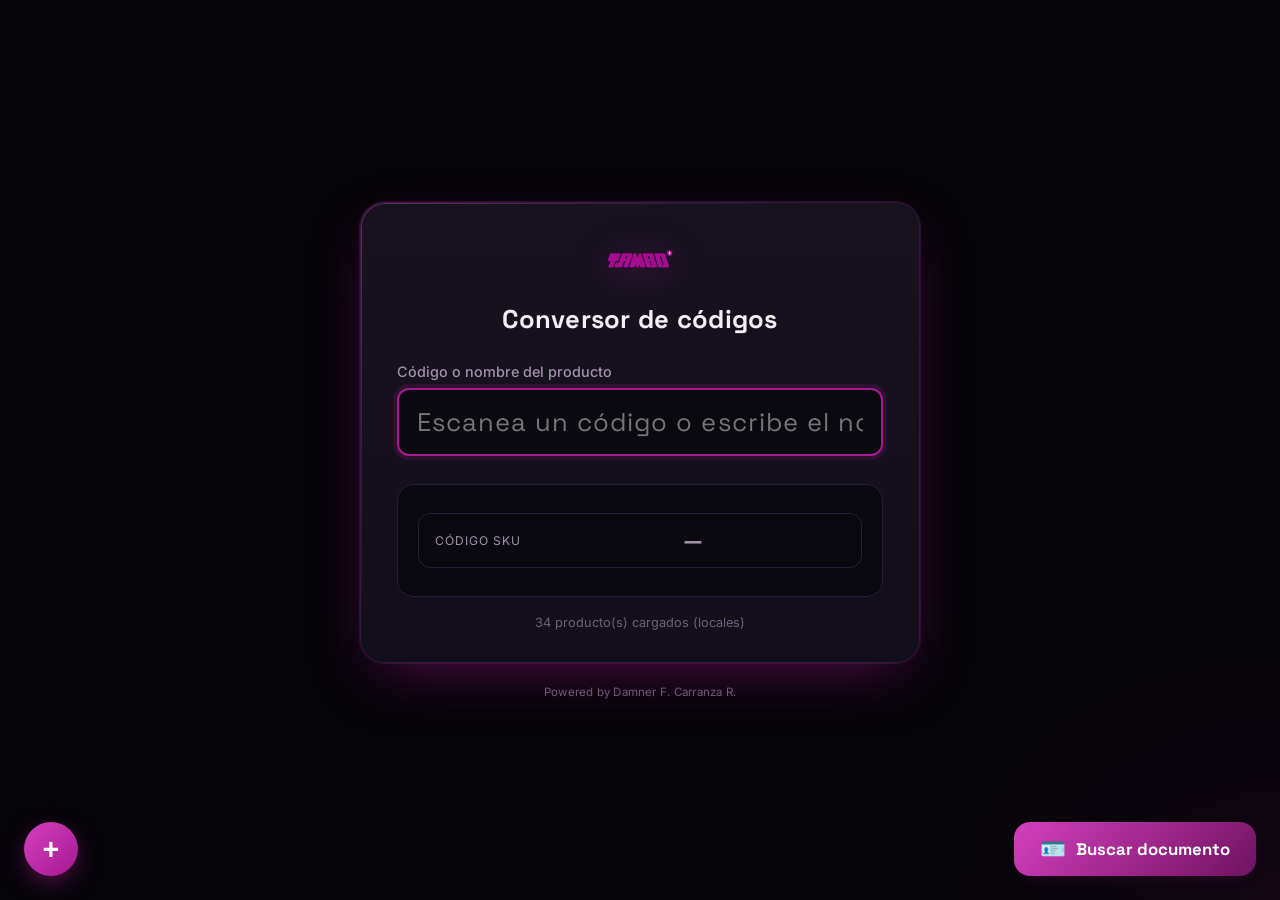
==== index.html @ a98681c2 "Cambio visual/colores" ====
<!DOCTYPE html>
<html lang="es">
<head>
  <meta charset="UTF-8">
  <meta name="viewport" content="width=device-width, initial-scale=1.0">
  <title>Conversor de códigos</title>

  <!-- Favicons e íconos -->
  <link rel="icon" href="/favicon.ico" sizes="any">
  <link rel="apple-touch-icon" sizes="180x180" href="/apple-touch-icon.png">
  <link rel="icon" type="image/png" sizes="32x32" href="/favicon-32x32.png">
  <link rel="icon" type="image/png" sizes="16x16" href="/favicon-16x16.png">
  <link rel="manifest" href="/site.webmanifest">

  <!-- Evita que el navegador guarde en caché una versión vieja de este HTML -->
  <meta http-equiv="Cache-Control" content="no-cache, no-store, must-revalidate">
  <meta http-equiv="Pragma" content="no-cache">
  <meta http-equiv="Expires" content="0">

  <link rel="preconnect" href="https://fonts.googleapis.com">
  <link rel="preconnect" href="https://fonts.gstatic.com" crossorigin>
  <link href="https://fonts.googleapis.com/css2?family=Space+Grotesk:wght@500;700&family=Inter:wght@400;500;600;700&display=swap" rel="stylesheet">

  <link rel="stylesheet" href="style.css?v=15">
</head>
<body>

  <main class="tarjeta">
    <div class="marca">
      <img src="logo.png?v=1" alt="Tambo+" class="marca-logo">
    </div>
    <h1 class="titulo">Conversor de códigos</h1>

    <label for="input-codigo" class="etiqueta">Código o nombre del producto</label>
    <input
      type="text"
      id="input-codigo"
      class="input-codigo"
      inputmode="text"
      autocomplete="off"
      autocorrect="off"
      spellcheck="false"
      placeholder="Escanea un código o escribe el nombre…"
      autofocus
    >

    <section id="resultado" class="resultado resultado--vacio" aria-live="polite">
      <span id="resultado-nombre" class="resultado-nombre"></span>
      <div id="skus-lista" class="skus-lista"></div>
      <p id="mensaje-error" class="mensaje-error" hidden>CÓDIGO NO REGISTRADO</p>
      <div id="resultado-acciones" class="resultado-acciones" hidden>
        <button id="btn-editar" type="button" class="accion-btn">Editar</button>
        <button id="btn-eliminar" type="button" class="accion-btn accion-btn--peligro">Eliminar</button>
      </div>
    </section>

    <section id="lista-resultados" class="lista-resultados" hidden aria-live="polite">
      <p class="lista-titulo">Varios productos coinciden, elige uno:</p>
      <div id="lista-items" class="lista-items"></div>
    </section>

    <p id="contador" class="contador"></p>
  </main>

  <p class="pie">Powered by Damner F. Carranza R.</p>

  <a href="documento" class="btn-consulta-doc" title="Consultar DNI / RUC" aria-label="Consultar DNI o RUC">
    <span class="icono">🪪</span>
    <span>Buscar documento</span>
  </a>
  <button id="btn-agregar" class="btn-flotante" type="button" title="Agregar producto" aria-label="Agregar producto">+</button>

  <div id="modal-fondo" class="modal-fondo" hidden>
    <form id="form-agregar" class="modal-tarjeta">
      <h2 class="modal-titulo" id="modal-titulo">Agregar producto</h2>

      <label for="campo-nombre" class="modal-etiqueta">Nombre del producto</label>
      <input type="text" id="campo-nombre" class="modal-input" autocomplete="off" required>

      <label for="campo-sku" class="modal-etiqueta">SKU</label>
      <input type="text" id="campo-sku" class="modal-input" autocomplete="off" placeholder="Ej: 0047 (o 0047,0048 si es combo)" required>

      <label for="campo-codigo" class="modal-etiqueta">Código de barras (o palabra clave)</label>
      <input type="text" id="campo-codigo" class="modal-input" autocomplete="off" placeholder="Ej: 7758451236 o cafe" required>

      <p id="modal-mensaje" class="modal-mensaje" hidden></p>

      <div class="modal-botones">
        <button type="button" id="btn-cancelar" class="modal-btn modal-btn--secundario">Cancelar</button>
        <button type="submit" id="btn-guardar" class="modal-btn modal-btn--principal">Guardar</button>
      </div>
    </form>
  </div>

  <!-- config.js debe cargarse primero: trae URL_APPS_SCRIPT y CLAVE_SECRETA -->
  <!-- codigos.js debe cargarse ANTES que script.js -->
  <!-- El sufijo ?v= sirve para forzar actualización cuando cambias el archivo (ver instrucciones) -->
  <script src="config.js?v=2"></script>
  <script src="codigos.js?v=8"></script>
  <script src="script.js?v=16"></script>
</body>
</html>
---- style.css ----
/* ============================================================
   CONVERSOR SKU — Tema morado/negro
   Tipografía: Space Grotesk (títulos) + Inter (cuerpo/datos)
   ============================================================ */

:root {
  --negro: #0a0910;
  --negro-profundo: #050408;
  --tarjeta: #16121e;
  --tarjeta-borde: #2a1f38;
  --morado: #a51a91;
  --morado-claro: #d43fbd;
  --morado-oscuro: #6e1260;
  --texto: #f4eef7;
  --texto-tenue: #a290ac;
  --texto-tenue-2: #6f5f7a;
  --ok-fondo: #12281f;
  --ok-borde: #2eb872;
  --ok-texto: #6fe3a3;
  --error-fondo: #3a1418;
  --error-borde: #e5484d;
  --error-texto: #ff8b8f;
  --radio: 18px;
  --sombra-morada: 0 0 0 1px rgba(165, 26, 145, 0.25), 0 20px 60px -20px rgba(165, 26, 145, 0.55);
}

* {
  box-sizing: border-box;
}

html, body {
  height: 100%;
}

body {
  margin: 0;
  background:
    radial-gradient(620px 480px at 100% 100%, rgba(165, 26, 145, 0.08), transparent 55%),
    var(--negro-profundo);
  color: var(--texto);
  font-family: "Inter", "Segoe UI", system-ui, -apple-system, Roboto, Arial, sans-serif;
  display: flex;
  flex-direction: column;
  align-items: center;
  justify-content: center;
  padding: 24px;
  min-height: 100%;
}

/* --- Marca --- */
.marca {
  display: flex;
  flex-direction: column;
  align-items: center;
  gap: 10px;
  margin-bottom: 26px;
}

.marca-logo {
  height: 34px;
  width: auto;
  filter: drop-shadow(0 4px 18px rgba(165, 26, 145, 0.45));
}

.tarjeta {
  position: relative;
  width: 100%;
  max-width: 560px;
  background: linear-gradient(180deg, var(--tarjeta) 0%, #120e1a 100%);
  border: 1px solid var(--tarjeta-borde);
  border-radius: 24px;
  padding: 40px 36px 32px;
  box-shadow: var(--sombra-morada);
}

.tarjeta::before {
  content: "";
  position: absolute;
  inset: 0;
  border-radius: 24px;
  padding: 1px;
  background: linear-gradient(135deg, rgba(212, 63, 189, 0.5), rgba(165, 26, 145, 0) 45%);
  -webkit-mask: linear-gradient(#000 0 0) content-box, linear-gradient(#000 0 0);
  mask: linear-gradient(#000 0 0) content-box, linear-gradient(#000 0 0);
  -webkit-mask-composite: xor;
  mask-composite: exclude;
  pointer-events: none;
}

.volver-link {
  position: absolute;
  top: 22px;
  right: 28px;
  display: inline-flex;
  align-items: center;
  gap: 4px;
  font-size: 0.85rem;
  font-weight: 600;
  color: var(--texto-tenue);
  text-decoration: none;
  letter-spacing: 0.01em;
  transition: color 0.15s ease;
}

.volver-link:hover {
  color: var(--morado-claro);
}

.titulo {
  margin: 0 0 28px;
  font-family: "Space Grotesk", "Inter", sans-serif;
  font-size: 1.6rem;
  font-weight: 700;
  text-align: center;
  letter-spacing: 0.01em;
  color: var(--texto);
}

.etiqueta {
  display: block;
  font-size: 0.9rem;
  font-weight: 500;
  color: var(--texto-tenue);
  margin-bottom: 8px;
}

.input-codigo {
  width: 100%;
  font-size: 1.6rem;
  font-family: "Space Grotesk", "Inter", sans-serif;
  padding: 16px 18px;
  border-radius: 12px;
  border: 2px solid var(--tarjeta-borde);
  background: var(--negro);
  color: var(--texto);
  outline: none;
  text-align: center;
  letter-spacing: 0.04em;
  transition: border-color 0.15s ease, box-shadow 0.15s ease;
}

.input-codigo:focus {
  border-color: var(--morado);
  box-shadow: 0 0 0 4px rgba(165, 26, 145, 0.18);
}

.resultado {
  margin-top: 28px;
  padding: 28px 20px;
  border-radius: 16px;
  text-align: center;
  border: 1px solid var(--tarjeta-borde);
  background: var(--negro);
  transition: background 0.15s ease, border-color 0.15s ease;
  position: relative;
}

.resultado-nombre:empty {
  display: none;
}

.resultado-nombre {
  display: block;
  font-family: "Space Grotesk", "Inter", sans-serif;
  font-size: 2.2rem;
  font-weight: 700;
  line-height: 1.15;
  letter-spacing: 0.01em;
  word-break: break-word;
  margin-bottom: 18px;
}

.skus-lista {
  display: flex;
  flex-direction: column;
  gap: 10px;
}

.sku-fila {
  display: flex;
  align-items: center;
  justify-content: space-between;
  gap: 12px;
  padding: 12px 16px;
  border-radius: 12px;
  background: rgba(165, 26, 145, 0.08);
  border: 1px solid rgba(165, 26, 145, 0.18);
  text-align: left;
}

.sku-fila--vacia {
  background: transparent;
  border-color: var(--tarjeta-borde);
  justify-content: center;
  text-align: center;
}

.sku-etiqueta {
  font-size: 0.75rem;
  color: var(--texto-tenue);
  text-transform: uppercase;
  letter-spacing: 0.08em;
  flex-shrink: 0;
}

.sku-fila--vacia .sku-etiqueta {
  margin-right: 8px;
}

.sku-valor {
  flex: 1;
  font-family: "Space Grotesk", "Inter", sans-serif;
  font-size: 1.4rem;
  font-weight: 700;
  letter-spacing: 0.02em;
  word-break: break-word;
  color: var(--texto-tenue);
  text-align: center;
}

.resultado--ok .sku-valor {
  color: var(--morado-claro);
}

.sku-copiar {
  flex-shrink: 0;
  padding: 7px 15px;
  font-size: 0.85rem;
  font-weight: 600;
  border-radius: 8px;
  border: 1px solid var(--morado);
  background: transparent;
  color: var(--morado-claro);
  cursor: pointer;
  font-family: inherit;
  transition: background 0.15s ease, color 0.15s ease;
}

.sku-copiar:hover {
  background: var(--morado);
  color: #fff;
}

.sku-copiar.copiado {
  border-color: var(--ok-borde);
  color: var(--ok-texto);
  background: transparent;
}

.mensaje-error {
  margin: 0;
  font-size: 1.9rem;
  font-weight: 800;
  font-family: "Space Grotesk", "Inter", sans-serif;
  color: var(--error-texto);
  text-align: center;
}

.btn-buscar-discreto {
  position: absolute;
  right: 10px;
  bottom: 10px;
  width: 30px;
  height: 30px;
  border-radius: 8px;
  border: 1px solid var(--tarjeta-borde);
  background: rgba(255, 255, 255, 0.03);
  color: var(--texto-tenue-2);
  font-size: 0.85rem;
  cursor: pointer;
  display: flex;
  align-items: center;
  justify-content: center;
  opacity: 0.55;
  transition: opacity 0.15s ease, color 0.15s ease, border-color 0.15s ease;
}

.btn-buscar-discreto:hover {
  opacity: 1;
  color: var(--morado-claro);
  border-color: var(--morado);
}

.resultado--ok {
  background: linear-gradient(180deg, rgba(165, 26, 145, 0.12), rgba(165, 26, 145, 0.03));
  border-color: rgba(165, 26, 145, 0.4);
}

.resultado--ok .resultado-nombre {
  color: var(--texto);
}

.resultado--error {
  background: var(--error-fondo);
  border-color: var(--error-borde);
  animation: sacudir 0.2s ease;
}

@keyframes sacudir {
  0%, 100% { transform: translateX(0); }
  25% { transform: translateX(-6px); }
  75% { transform: translateX(6px); }
}

.resultado-acciones {
  display: flex;
  gap: 10px;
  margin-top: 18px;
}

.resultado-acciones[hidden] {
  display: none;
}

.accion-btn {
  flex: 1;
  padding: 9px;
  border-radius: 10px;
  font-size: 0.85rem;
  font-weight: 600;
  cursor: pointer;
  border: 1px solid var(--tarjeta-borde);
  background: transparent;
  color: var(--texto-tenue);
  transition: border-color 0.15s ease, color 0.15s ease;
}

.accion-btn:hover {
  border-color: var(--morado);
  color: var(--morado-claro);
}

.accion-btn--peligro:hover {
  border-color: var(--error-borde);
  color: var(--error-texto);
}

.contador {
  margin: 18px 0 0;
  text-align: center;
  font-size: 0.8rem;
  color: var(--texto-tenue-2);
}

.lista-resultados {
  margin-top: 20px;
}

.lista-titulo {
  margin: 0 0 10px;
  font-size: 0.85rem;
  color: var(--texto-tenue);
  text-align: center;
}

.lista-items {
  display: flex;
  flex-direction: column;
  gap: 8px;
}

.lista-item {
  display: flex;
  align-items: center;
  justify-content: space-between;
  gap: 12px;
  width: 100%;
  padding: 14px 16px;
  border-radius: 12px;
  border: 1px solid var(--tarjeta-borde);
  background: var(--negro);
  color: var(--texto);
  cursor: pointer;
  text-align: left;
  font-family: inherit;
  transition: border-color 0.15s ease, background 0.15s ease;
}

.lista-item:hover,
.lista-item:focus-visible {
  border-color: var(--morado);
  background: rgba(165, 26, 145, 0.08);
  outline: none;
}

.lista-item--activa {
  border-color: var(--morado);
  background: rgba(165, 26, 145, 0.12);
}

.lista-item-nombre {
  font-size: 1rem;
  font-weight: 600;
}

.lista-item-sku {
  font-size: 0.9rem;
  font-weight: 700;
  color: var(--morado-claro);
  white-space: nowrap;
}

/* --- Pie de página --- */
.pie {
  margin: 22px auto 0;
  text-align: center;
  font-size: 0.72rem;
  font-weight: 400;
  color: var(--texto-tenue-2);
  letter-spacing: 0.02em;
}

/* --- Botón flotante para agregar producto (esquina inferior izquierda) --- */
.btn-flotante {
  position: fixed;
  left: 24px;
  bottom: 24px;
  width: 54px;
  height: 54px;
  border-radius: 50%;
  border: none;
  background: linear-gradient(135deg, var(--morado-claro), var(--morado));
  color: #fff;
  font-size: 1.8rem;
  font-weight: 700;
  line-height: 1;
  cursor: pointer;
  box-shadow: 0 8px 24px -4px rgba(165, 26, 145, 0.6);
  z-index: 20;
  transition: transform 0.15s ease, box-shadow 0.15s ease;
}

.btn-flotante:hover {
  transform: translateY(-2px);
  box-shadow: 0 12px 28px -4px rgba(165, 26, 145, 0.75);
}

/* --- Botón flotante para consultar DNI/RUC (esquina inferior derecha, grande) --- */
.btn-consulta-doc {
  position: fixed;
  right: 24px;
  bottom: 24px;
  display: flex;
  align-items: center;
  gap: 10px;
  padding: 16px 26px;
  border-radius: 16px;
  border: none;
  background: linear-gradient(135deg, var(--morado-claro), var(--morado-oscuro));
  color: #fff;
  font-size: 1.05rem;
  font-weight: 700;
  font-family: "Space Grotesk", "Inter", sans-serif;
  text-decoration: none;
  cursor: pointer;
  box-shadow: 0 4px 14px -6px rgba(165, 26, 145, 0.3);
  z-index: 20;
  transition: transform 0.15s ease, box-shadow 0.15s ease;
}

.btn-consulta-doc:hover {
  transform: translateY(-2px);
  box-shadow: 0 8px 20px -6px rgba(165, 26, 145, 0.45);
}

.btn-consulta-doc .icono {
  font-size: 1.3rem;
  line-height: 1;
}

/* --- Modal para agregar producto --- */
.modal-fondo {
  position: fixed;
  inset: 0;
  background: rgba(5, 4, 8, 0.78);
  backdrop-filter: blur(2px);
  display: flex;
  align-items: center;
  justify-content: center;
  padding: 20px;
  z-index: 30;
}

.modal-fondo[hidden] {
  display: none;
}

.modal-tarjeta {
  width: 100%;
  max-width: 420px;
  background: linear-gradient(180deg, var(--tarjeta) 0%, #120e1a 100%);
  border: 1px solid var(--tarjeta-borde);
  border-radius: 20px;
  padding: 28px 24px;
  box-shadow: var(--sombra-morada);
}

.modal-titulo {
  margin: 0 0 20px;
  font-family: "Space Grotesk", "Inter", sans-serif;
  font-size: 1.25rem;
  font-weight: 700;
  text-align: center;
}

.modal-etiqueta {
  display: block;
  font-size: 0.85rem;
  color: var(--texto-tenue);
  margin: 14px 0 6px;
}

.modal-input {
  width: 100%;
  font-size: 1rem;
  padding: 10px 12px;
  border-radius: 10px;
  border: 2px solid var(--tarjeta-borde);
  background: var(--negro);
  color: var(--texto);
  outline: none;
}

.modal-input:focus {
  border-color: var(--morado);
}

.modal-mensaje {
  margin: 14px 0 0;
  font-size: 0.85rem;
  text-align: center;
  color: var(--error-texto);
}

.modal-mensaje.exito {
  color: var(--ok-texto);
}

.modal-botones {
  display: flex;
  gap: 10px;
  margin-top: 22px;
}

.modal-btn {
  flex: 1;
  padding: 11px;
  border-radius: 10px;
  font-size: 0.95rem;
  font-weight: 600;
  cursor: pointer;
  border: none;
}

.modal-btn--secundario {
  background: transparent;
  border: 1px solid var(--tarjeta-borde);
  color: var(--texto-tenue);
}

.modal-btn--principal {
  background: linear-gradient(135deg, var(--morado-claro), var(--morado));
  color: #fff;
}

.modal-btn--principal:disabled {
  opacity: 0.6;
  cursor: default;
}

@media (max-width: 480px) {
  .tarjeta {
    padding: 30px 22px 24px;
  }
  .resultado-nombre {
    font-size: 1.7rem;
  }
  .volver-link {
    top: 18px;
    right: 18px;
    font-size: 0.78rem;
  }
  .btn-consulta-doc {
    padding: 14px 20px;
    font-size: 0.95rem;
  }
}
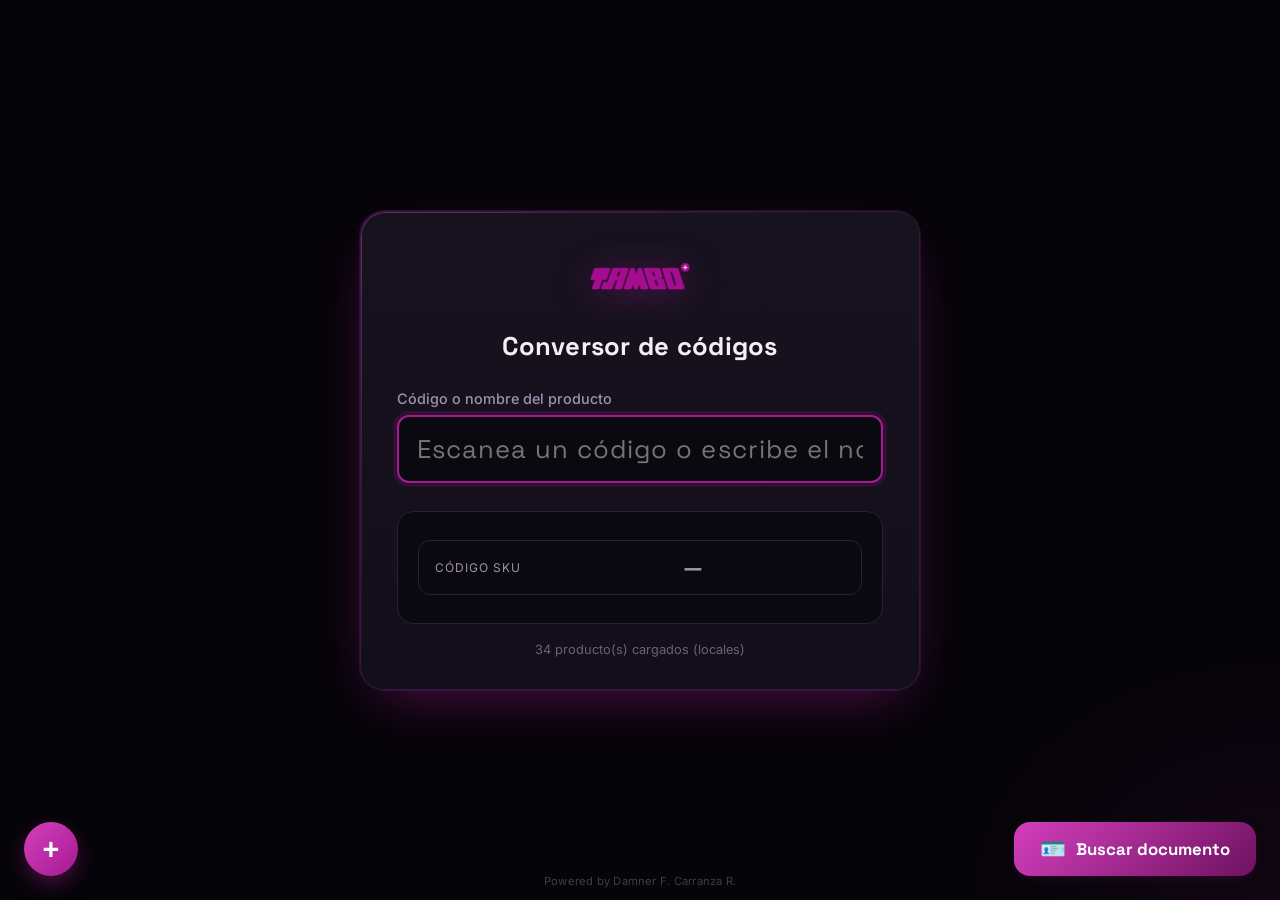
==== commit 80af69b3: "Correccion boton lupa, pie fijo abajo y tamano del logo" ====
--- a/index.html
+++ b/index.html
@@ -21,7 +21,7 @@
   <link rel="preconnect" href="https://fonts.gstatic.com" crossorigin>
   <link href="https://fonts.googleapis.com/css2?family=Space+Grotesk:wght@500;700&family=Inter:wght@400;500;600;700&display=swap" rel="stylesheet">
 
-  <link rel="stylesheet" href="style.css?v=15">
+  <link rel="stylesheet" href="style.css?v=16">
 </head>
 <body>
 
--- a/style.css
+++ b/style.css
@@ -57,7 +57,7 @@
 }
 
 .marca-logo {
-  height: 34px;
+  height: 52px;
   width: auto;
   filter: drop-shadow(0 4px 18px rgba(165, 26, 145, 0.45));
 }
@@ -260,18 +260,19 @@
   position: absolute;
   right: 10px;
   bottom: 10px;
-  width: 30px;
-  height: 30px;
+  width: 32px;
+  height: 32px;
   border-radius: 8px;
   border: 1px solid var(--tarjeta-borde);
   background: rgba(255, 255, 255, 0.03);
   color: var(--texto-tenue-2);
-  font-size: 0.85rem;
+  font-size: 0.9rem;
   cursor: pointer;
   display: flex;
   align-items: center;
   justify-content: center;
   opacity: 0.55;
+  z-index: 5;
   transition: opacity 0.15s ease, color 0.15s ease, border-color 0.15s ease;
 }
 
@@ -402,12 +403,19 @@
 
 /* --- Pie de página --- */
 .pie {
-  margin: 22px auto 0;
-  text-align: center;
-  font-size: 0.72rem;
+  position: fixed;
+  left: 0;
+  right: 0;
+  bottom: 12px;
+  margin: 0;
+  text-align: center;
+  font-size: 0.7rem;
   font-weight: 400;
   color: var(--texto-tenue-2);
   letter-spacing: 0.02em;
+  opacity: 0.6;
+  pointer-events: none;
+  z-index: 1;
 }
 
 /* --- Botón flotante para agregar producto (esquina inferior izquierda) --- */
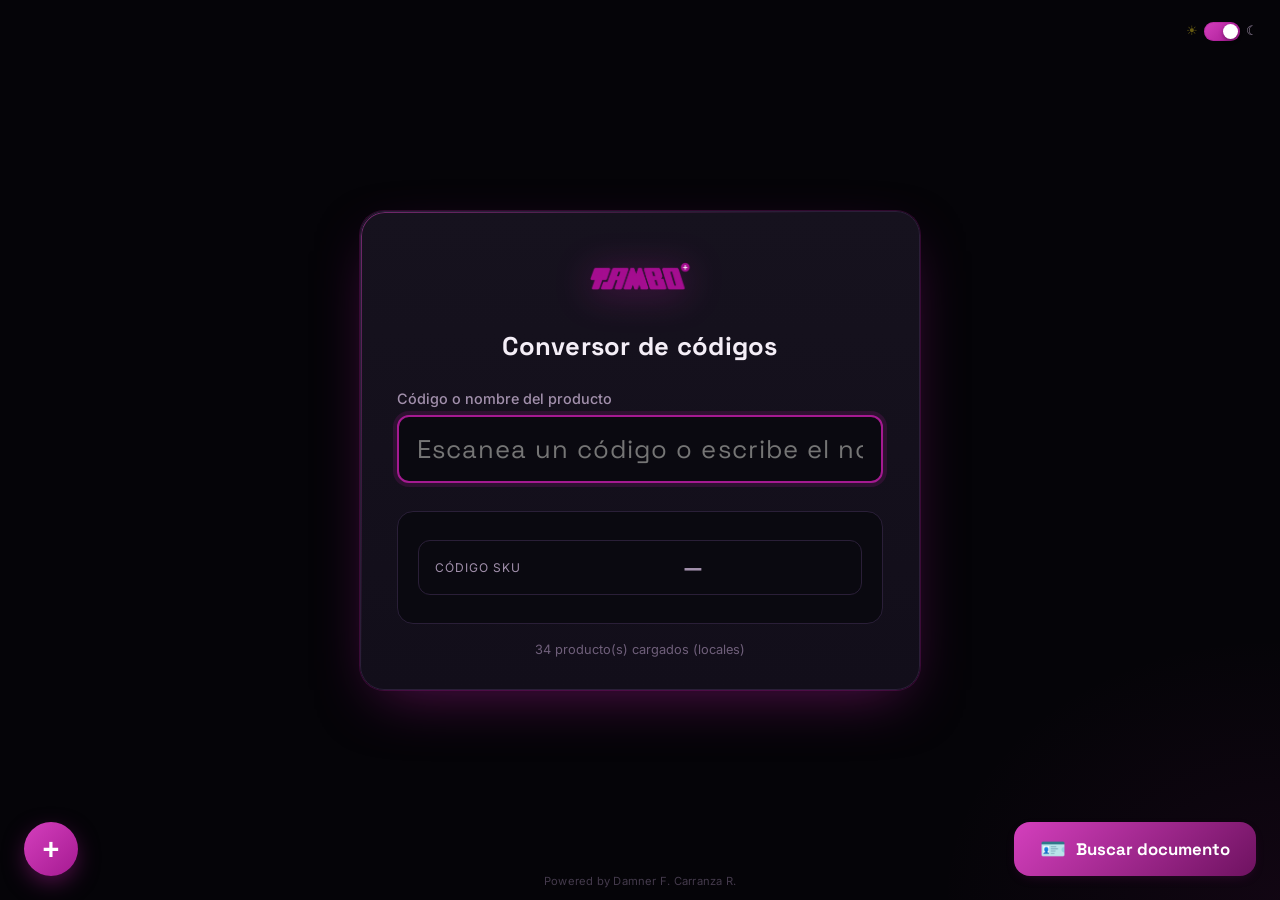
==== commit 8e50532b: "Agrego tema oscuro con interruptor" ====
--- a/index.html
+++ b/index.html
@@ -4,6 +4,17 @@
   <meta charset="UTF-8">
   <meta name="viewport" content="width=device-width, initial-scale=1.0">
   <title>Conversor de códigos</title>
+
+  <!-- Aplica el tema guardado ANTES de pintar la página, para -->
+  <!-- evitar el parpadeo de un color equivocado al cargar.      -->
+  <script>
+    (function () {
+      try {
+        var tema = localStorage.getItem("tema") || "oscuro";
+        document.documentElement.setAttribute("data-tema", tema);
+      } catch (e) {}
+    })();
+  </script>
 
   <!-- Favicons e íconos -->
   <link rel="icon" href="/favicon.ico" sizes="any">
@@ -21,9 +32,15 @@
   <link rel="preconnect" href="https://fonts.gstatic.com" crossorigin>
   <link href="https://fonts.googleapis.com/css2?family=Space+Grotesk:wght@500;700&family=Inter:wght@400;500;600;700&display=swap" rel="stylesheet">
 
-  <link rel="stylesheet" href="style.css?v=16">
+  <link rel="stylesheet" href="style.css?v=17">
 </head>
 <body>
+
+  <button type="button" id="interruptor-tema" class="interruptor-tema" role="switch" aria-checked="false" aria-label="Cambiar entre modo oscuro y modo claro">
+    <span class="interruptor-icono interruptor-icono--sol" aria-hidden="true">☀</span>
+    <span class="interruptor-pista"><span class="interruptor-bola"></span></span>
+    <span class="interruptor-icono interruptor-icono--luna" aria-hidden="true">☾</span>
+  </button>
 
   <main class="tarjeta">
     <div class="marca">
@@ -98,5 +115,6 @@
   <script src="config.js?v=2"></script>
   <script src="codigos.js?v=8"></script>
   <script src="script.js?v=16"></script>
+  <script src="theme.js?v=1"></script>
 </body>
 </html>
--- a/style.css
+++ b/style.css
@@ -7,10 +7,12 @@
   --negro: #0a0910;
   --negro-profundo: #050408;
   --tarjeta: #16121e;
+  --tarjeta-fin: #120e1a;
   --tarjeta-borde: #2a1f38;
   --morado: #a51a91;
   --morado-claro: #d43fbd;
   --morado-oscuro: #6e1260;
+  --amarillo: #fce122;
   --texto: #f4eef7;
   --texto-tenue: #a290ac;
   --texto-tenue-2: #6f5f7a;
@@ -24,6 +26,36 @@
   --sombra-morada: 0 0 0 1px rgba(165, 26, 145, 0.25), 0 20px 60px -20px rgba(165, 26, 145, 0.55);
 }
 
+/* --- Modo claro --- */
+[data-tema="claro"] {
+  --negro: #ffffff;
+  --negro-profundo: #f7f3f9;
+  --tarjeta: #ffffff;
+  --tarjeta-fin: #f4eef7;
+  --tarjeta-borde: #e6dbe9;
+  --morado: #a51a91;
+  --morado-claro: #8d1379;
+  --morado-oscuro: #6e1260;
+  --amarillo: #fce122;
+  --texto: #241b29;
+  --texto-tenue: #6b5b73;
+  --texto-tenue-2: #93849c;
+  --ok-fondo: #e3f7ec;
+  --ok-borde: #2eb872;
+  --ok-texto: #1c8a55;
+  --error-fondo: #fde8e9;
+  --error-borde: #e5484d;
+  --error-texto: #c22630;
+  --sombra-morada: 0 0 0 1px rgba(165, 26, 145, 0.14), 0 16px 46px -22px rgba(165, 26, 145, 0.3);
+}
+
+[data-tema="claro"] body {
+  background:
+    radial-gradient(560px 420px at 100% 100%, rgba(165, 26, 145, 0.07), transparent 55%),
+    radial-gradient(520px 380px at 0% 0%, rgba(252, 225, 34, 0.14), transparent 60%),
+    var(--negro-profundo);
+}
+
 * {
   box-sizing: border-box;
 }
@@ -66,7 +98,7 @@
   position: relative;
   width: 100%;
   max-width: 560px;
-  background: linear-gradient(180deg, var(--tarjeta) 0%, #120e1a 100%);
+  background: linear-gradient(180deg, var(--tarjeta) 0%, var(--tarjeta-fin) 100%);
   border: 1px solid var(--tarjeta-borde);
   border-radius: 24px;
   padding: 40px 36px 32px;
@@ -89,7 +121,7 @@
 
 .volver-link {
   position: absolute;
-  top: 22px;
+  top: 52px;
   right: 28px;
   display: inline-flex;
   align-items: center;
@@ -402,6 +434,71 @@
 }
 
 /* --- Pie de página --- */
+/* --- Interruptor de tema claro/oscuro --- */
+.interruptor-tema {
+  position: fixed;
+  top: 18px;
+  right: 18px;
+  display: flex;
+  align-items: center;
+  gap: 6px;
+  background: transparent;
+  border: none;
+  padding: 4px;
+  cursor: pointer;
+  z-index: 40;
+}
+
+.interruptor-icono {
+  font-size: 0.8rem;
+  line-height: 1;
+  opacity: 0.4;
+  transition: opacity 0.2s ease;
+}
+
+.interruptor-icono--sol {
+  color: var(--amarillo);
+}
+
+.interruptor-icono--luna {
+  color: var(--texto-tenue);
+  opacity: 1;
+}
+
+[data-tema="claro"] .interruptor-icono--sol {
+  opacity: 1;
+}
+
+[data-tema="claro"] .interruptor-icono--luna {
+  opacity: 0.4;
+}
+
+.interruptor-pista {
+  position: relative;
+  width: 36px;
+  height: 19px;
+  border-radius: 999px;
+  background: linear-gradient(135deg, var(--morado-claro), var(--morado));
+  box-shadow: inset 0 0 0 1px rgba(165, 26, 145, 0.4);
+}
+
+.interruptor-bola {
+  position: absolute;
+  top: 2px;
+  left: 2px;
+  width: 15px;
+  height: 15px;
+  border-radius: 50%;
+  background: #fff;
+  box-shadow: 0 2px 4px rgba(0, 0, 0, 0.35);
+  transform: translateX(17px);
+  transition: transform 0.2s ease;
+}
+
+[data-tema="claro"] .interruptor-bola {
+  transform: translateX(0);
+}
+
 .pie {
   position: fixed;
   left: 0;
@@ -496,7 +593,7 @@
 .modal-tarjeta {
   width: 100%;
   max-width: 420px;
-  background: linear-gradient(180deg, var(--tarjeta) 0%, #120e1a 100%);
+  background: linear-gradient(180deg, var(--tarjeta) 0%, var(--tarjeta-fin) 100%);
   border: 1px solid var(--tarjeta-borde);
   border-radius: 20px;
   padding: 28px 24px;
@@ -584,7 +681,7 @@
     font-size: 1.7rem;
   }
   .volver-link {
-    top: 18px;
+    top: 48px;
     right: 18px;
     font-size: 0.78rem;
   }
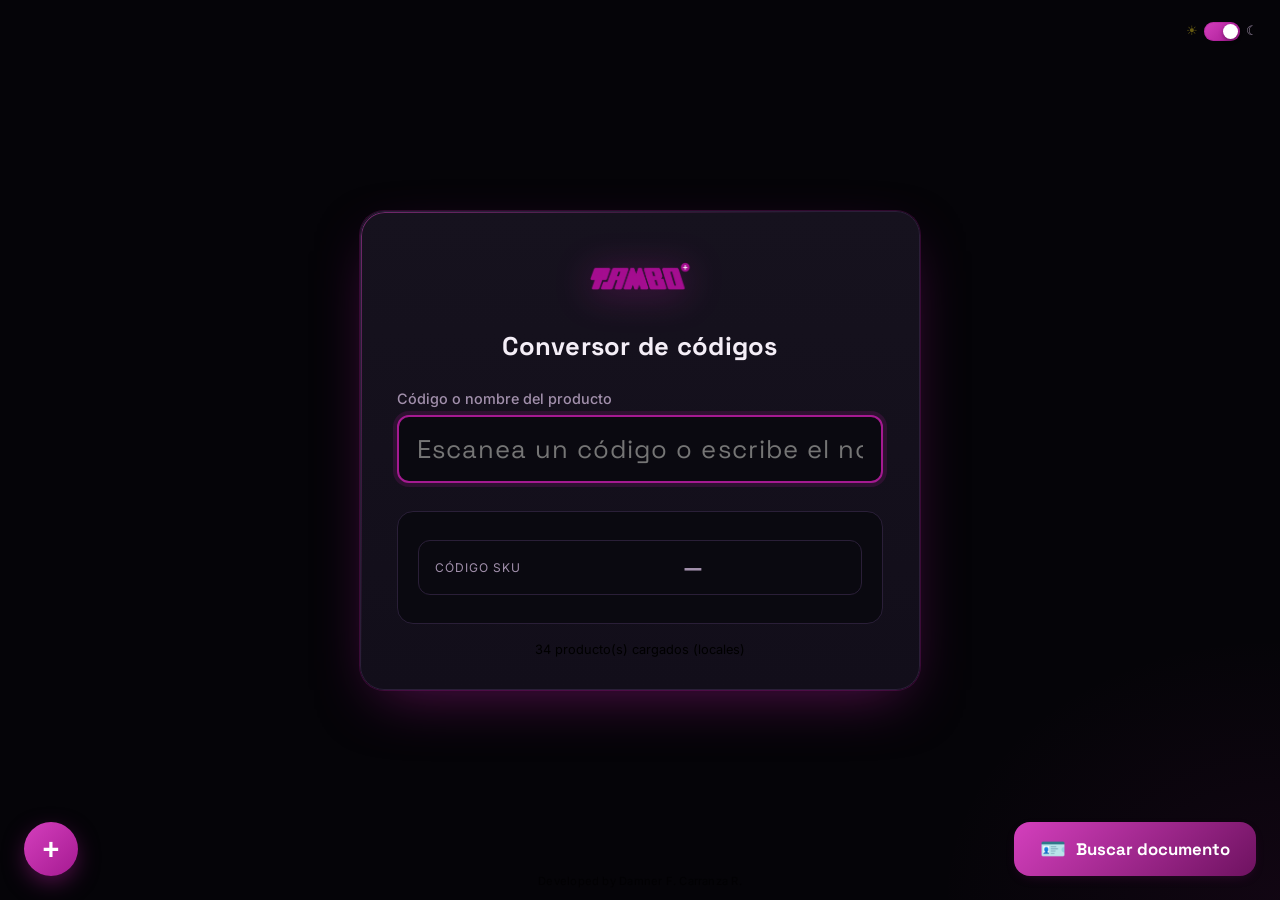
==== commit a5584079: "Correccion menor de colores para mejor visibilidad" ====
--- a/index.html
+++ b/index.html
@@ -32,7 +32,7 @@
   <link rel="preconnect" href="https://fonts.gstatic.com" crossorigin>
   <link href="https://fonts.googleapis.com/css2?family=Space+Grotesk:wght@500;700&family=Inter:wght@400;500;600;700&display=swap" rel="stylesheet">
 
-  <link rel="stylesheet" href="style.css?v=17">
+  <link rel="stylesheet" href="style.css?v=19">
 </head>
 <body>
 
@@ -79,7 +79,7 @@
     <p id="contador" class="contador"></p>
   </main>
 
-  <p class="pie">Powered by Damner F. Carranza R.</p>
+  <p class="pie">Developed by Damner F. Carranza R.</p>
 
   <a href="documento" class="btn-consulta-doc" title="Consultar DNI / RUC" aria-label="Consultar DNI o RUC">
     <span class="icono">🪪</span>
--- a/style.css
+++ b/style.css
@@ -15,7 +15,7 @@
   --amarillo: #fce122;
   --texto: #f4eef7;
   --texto-tenue: #a290ac;
-  --texto-tenue-2: #6f5f7a;
+  --texto-tenue-2: #000000;
   --ok-fondo: #12281f;
   --ok-borde: #2eb872;
   --ok-texto: #6fe3a3;
@@ -53,7 +53,17 @@
   background:
     radial-gradient(560px 420px at 100% 100%, rgba(165, 26, 145, 0.07), transparent 55%),
     radial-gradient(520px 380px at 0% 0%, rgba(252, 225, 34, 0.14), transparent 60%),
-    var(--negro-profundo);
+    #841b76;
+}
+
+[data-tema="claro"] .btn-flotante {
+  background: linear-gradient(135deg, #fce122, #fce122);
+  color: var(--texto);
+}
+
+[data-tema="claro"] .btn-consulta-doc {
+  background: linear-gradient(135deg, #fce122, #fce122);
+  color: var(--texto);
 }
 
 * {
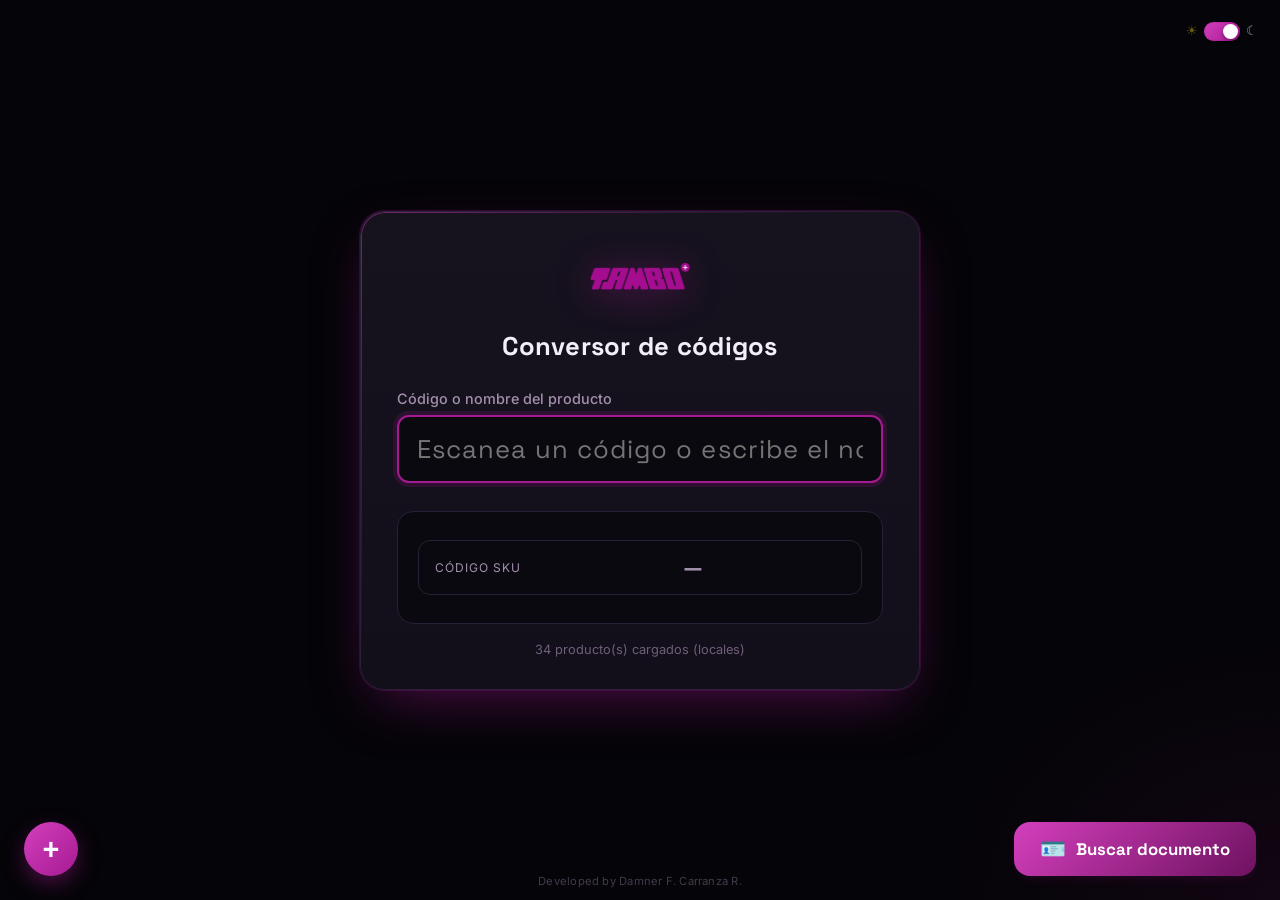
==== commit b0fe3076: "Correccion menor de colores" ====
--- a/index.html
+++ b/index.html
@@ -32,7 +32,7 @@
   <link rel="preconnect" href="https://fonts.gstatic.com" crossorigin>
   <link href="https://fonts.googleapis.com/css2?family=Space+Grotesk:wght@500;700&family=Inter:wght@400;500;600;700&display=swap" rel="stylesheet">
 
-  <link rel="stylesheet" href="style.css?v=19">
+  <link rel="stylesheet" href="style.css?v=20">
 </head>
 <body>
 
--- a/style.css
+++ b/style.css
@@ -15,7 +15,7 @@
   --amarillo: #fce122;
   --texto: #f4eef7;
   --texto-tenue: #a290ac;
-  --texto-tenue-2: #000000;
+  --texto-tenue-2: #6f5f7a;
   --ok-fondo: #12281f;
   --ok-borde: #2eb872;
   --ok-texto: #6fe3a3;
@@ -39,7 +39,7 @@
   --amarillo: #fce122;
   --texto: #241b29;
   --texto-tenue: #6b5b73;
-  --texto-tenue-2: #93849c;
+  --texto-tenue-2: #000000;
   --ok-fondo: #e3f7ec;
   --ok-borde: #2eb872;
   --ok-texto: #1c8a55;
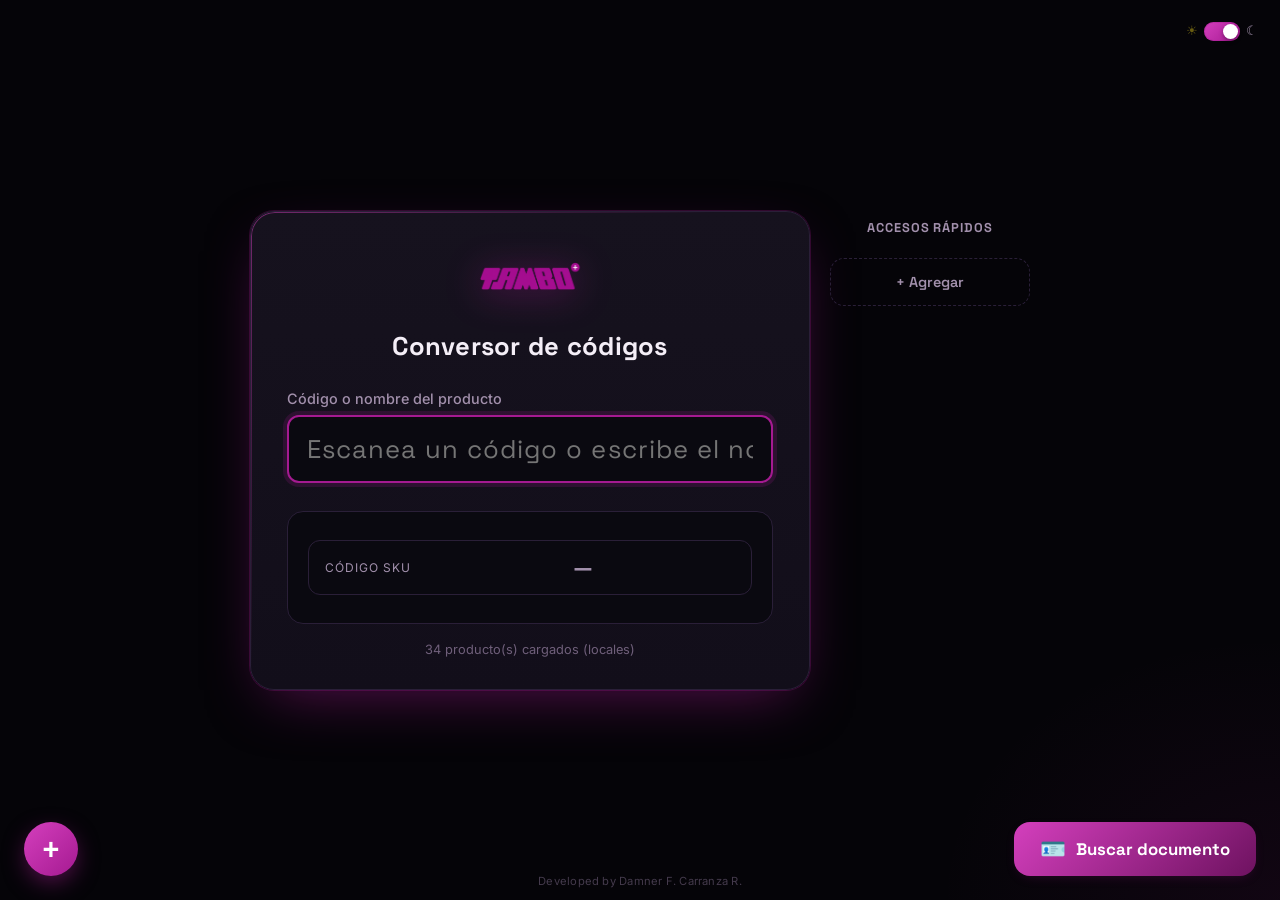
==== commit ed3ff650: "Botonera nueva, cambios al momento de buscar clientes, se anadio direccion" ====
--- a/index.html
+++ b/index.html
@@ -32,7 +32,7 @@
   <link rel="preconnect" href="https://fonts.gstatic.com" crossorigin>
   <link href="https://fonts.googleapis.com/css2?family=Space+Grotesk:wght@500;700&family=Inter:wght@400;500;600;700&display=swap" rel="stylesheet">
 
-  <link rel="stylesheet" href="style.css?v=20">
+  <link rel="stylesheet" href="style.css?v=21">
 </head>
 <body>
 
@@ -42,42 +42,50 @@
     <span class="interruptor-icono interruptor-icono--luna" aria-hidden="true">☾</span>
   </button>
 
-  <main class="tarjeta">
-    <div class="marca">
-      <img src="logo.png?v=1" alt="Tambo+" class="marca-logo">
-    </div>
-    <h1 class="titulo">Conversor de códigos</h1>
+  <div class="pagina-contenido">
+    <main class="tarjeta">
+      <div class="marca">
+        <img src="logo.png?v=1" alt="Tambo+" class="marca-logo">
+      </div>
+      <h1 class="titulo">Conversor de códigos</h1>
 
-    <label for="input-codigo" class="etiqueta">Código o nombre del producto</label>
-    <input
-      type="text"
-      id="input-codigo"
-      class="input-codigo"
-      inputmode="text"
-      autocomplete="off"
-      autocorrect="off"
-      spellcheck="false"
-      placeholder="Escanea un código o escribe el nombre…"
-      autofocus
-    >
+      <label for="input-codigo" class="etiqueta">Código o nombre del producto</label>
+      <input
+        type="text"
+        id="input-codigo"
+        class="input-codigo"
+        inputmode="text"
+        autocomplete="off"
+        autocorrect="off"
+        spellcheck="false"
+        placeholder="Escanea un código o escribe el nombre…"
+        autofocus
+      >
 
-    <section id="resultado" class="resultado resultado--vacio" aria-live="polite">
-      <span id="resultado-nombre" class="resultado-nombre"></span>
-      <div id="skus-lista" class="skus-lista"></div>
-      <p id="mensaje-error" class="mensaje-error" hidden>CÓDIGO NO REGISTRADO</p>
-      <div id="resultado-acciones" class="resultado-acciones" hidden>
-        <button id="btn-editar" type="button" class="accion-btn">Editar</button>
-        <button id="btn-eliminar" type="button" class="accion-btn accion-btn--peligro">Eliminar</button>
-      </div>
-    </section>
+      <section id="resultado" class="resultado resultado--vacio" aria-live="polite">
+        <span id="resultado-nombre" class="resultado-nombre"></span>
+        <div id="skus-lista" class="skus-lista"></div>
+        <p id="mensaje-error" class="mensaje-error" hidden>CÓDIGO NO REGISTRADO</p>
+        <div id="resultado-acciones" class="resultado-acciones" hidden>
+          <button id="btn-editar" type="button" class="accion-btn">Editar</button>
+          <button id="btn-eliminar" type="button" class="accion-btn accion-btn--peligro">Eliminar</button>
+        </div>
+      </section>
 
-    <section id="lista-resultados" class="lista-resultados" hidden aria-live="polite">
-      <p class="lista-titulo">Varios productos coinciden, elige uno:</p>
-      <div id="lista-items" class="lista-items"></div>
-    </section>
+      <section id="lista-resultados" class="lista-resultados" hidden aria-live="polite">
+        <p class="lista-titulo">Varios productos coinciden, elige uno:</p>
+        <div id="lista-items" class="lista-items"></div>
+      </section>
 
-    <p id="contador" class="contador"></p>
-  </main>
+      <p id="contador" class="contador"></p>
+    </main>
+
+    <aside class="accesos-panel">
+      <h2 class="accesos-titulo">Accesos rápidos</h2>
+      <div id="accesos-lista" class="accesos-lista"></div>
+      <button type="button" id="btn-agregar-acceso" class="acceso-boton acceso-boton--agregar">+ Agregar</button>
+    </aside>
+  </div>
 
   <p class="pie">Developed by Damner F. Carranza R.</p>
 
@@ -109,12 +117,31 @@
     </form>
   </div>
 
+  <div id="modal-acceso-fondo" class="modal-fondo" hidden>
+    <form id="form-acceso" class="modal-tarjeta">
+      <h2 class="modal-titulo">Agregar acceso rápido</h2>
+
+      <label for="campo-acceso-nombre" class="modal-etiqueta">Nombre del botón</label>
+      <input type="text" id="campo-acceso-nombre" class="modal-input" autocomplete="off" placeholder="Ej: Café" required>
+
+      <label for="campo-acceso-skus" class="modal-etiqueta">SKU</label>
+      <input type="text" id="campo-acceso-skus" class="modal-input" autocomplete="off" placeholder="Ej: 0047 (o 0047,0048 si es combo)" required>
+
+      <p id="modal-acceso-mensaje" class="modal-mensaje" hidden></p>
+
+      <div class="modal-botones">
+        <button type="button" id="btn-acceso-cancelar" class="modal-btn modal-btn--secundario">Cancelar</button>
+        <button type="submit" id="btn-acceso-guardar" class="modal-btn modal-btn--principal">Guardar</button>
+      </div>
+    </form>
+  </div>
+
   <!-- config.js debe cargarse primero: trae URL_APPS_SCRIPT y CLAVE_SECRETA -->
   <!-- codigos.js debe cargarse ANTES que script.js -->
   <!-- El sufijo ?v= sirve para forzar actualización cuando cambias el archivo (ver instrucciones) -->
   <script src="config.js?v=2"></script>
   <script src="codigos.js?v=8"></script>
-  <script src="script.js?v=16"></script>
+  <script src="script.js?v=17"></script>
   <script src="theme.js?v=1"></script>
 </body>
 </html>
--- a/style.css
+++ b/style.css
@@ -509,6 +509,130 @@
   transform: translateX(0);
 }
 
+/* --- Panel de accesos rápidos --- */
+.pagina-contenido {
+  display: flex;
+  gap: 20px;
+  align-items: flex-start;
+  justify-content: center;
+  width: 100%;
+  max-width: 800px;
+}
+
+.accesos-panel {
+  width: 200px;
+  flex-shrink: 0;
+  display: flex;
+  flex-direction: column;
+  gap: 10px;
+  margin-top: 8px;
+}
+
+.accesos-titulo {
+  margin: 0 0 2px;
+  font-family: "Space Grotesk", "Inter", sans-serif;
+  font-size: 0.8rem;
+  font-weight: 700;
+  color: var(--texto-tenue);
+  text-align: center;
+  text-transform: uppercase;
+  letter-spacing: 0.07em;
+}
+
+.accesos-lista {
+  display: flex;
+  flex-direction: column;
+  gap: 10px;
+}
+
+.acceso-boton {
+  position: relative;
+  width: 100%;
+  padding: 20px 14px;
+  border-radius: 14px;
+  border: 1px solid var(--tarjeta-borde);
+  background: linear-gradient(180deg, var(--tarjeta) 0%, var(--tarjeta-fin) 100%);
+  color: var(--texto);
+  font-family: "Space Grotesk", "Inter", sans-serif;
+  font-size: 1rem;
+  font-weight: 700;
+  cursor: pointer;
+  text-align: center;
+  word-break: break-word;
+  box-shadow: 0 4px 14px -8px rgba(165, 26, 145, 0.35);
+  transition: border-color 0.15s ease, transform 0.15s ease, color 0.15s ease;
+}
+
+.acceso-boton:hover {
+  border-color: var(--morado);
+  transform: translateY(-2px);
+}
+
+.acceso-boton.copiado {
+  border-color: var(--ok-borde);
+  color: var(--ok-texto);
+}
+
+.acceso-boton--agregar {
+  background: transparent;
+  color: var(--texto-tenue);
+  border-style: dashed;
+  font-weight: 600;
+  font-size: 0.9rem;
+  padding: 14px;
+  box-shadow: none;
+}
+
+.acceso-boton--agregar:hover {
+  color: var(--morado-claro);
+  border-color: var(--morado);
+  transform: none;
+}
+
+.acceso-eliminar {
+  position: absolute;
+  top: 2px;
+  right: 4px;
+  background: transparent;
+  border: none;
+  color: var(--texto-tenue-2);
+  font-size: 0.9rem;
+  line-height: 1;
+  padding: 4px 6px;
+  cursor: pointer;
+  opacity: 0;
+  transition: opacity 0.15s ease, color 0.15s ease;
+}
+
+.acceso-boton:hover .acceso-eliminar {
+  opacity: 0.7;
+}
+
+.acceso-eliminar:hover {
+  opacity: 1 !important;
+  color: var(--error-texto);
+}
+
+@media (max-width: 860px) {
+  .pagina-contenido {
+    flex-direction: column;
+    align-items: center;
+  }
+  .accesos-panel {
+    width: 100%;
+    max-width: 560px;
+    margin-top: 0;
+  }
+  .accesos-lista {
+    flex-direction: row;
+    flex-wrap: wrap;
+  }
+  .acceso-boton {
+    flex: 1 1 130px;
+    padding: 14px 10px;
+  }
+}
+
 .pie {
   position: fixed;
   left: 0;
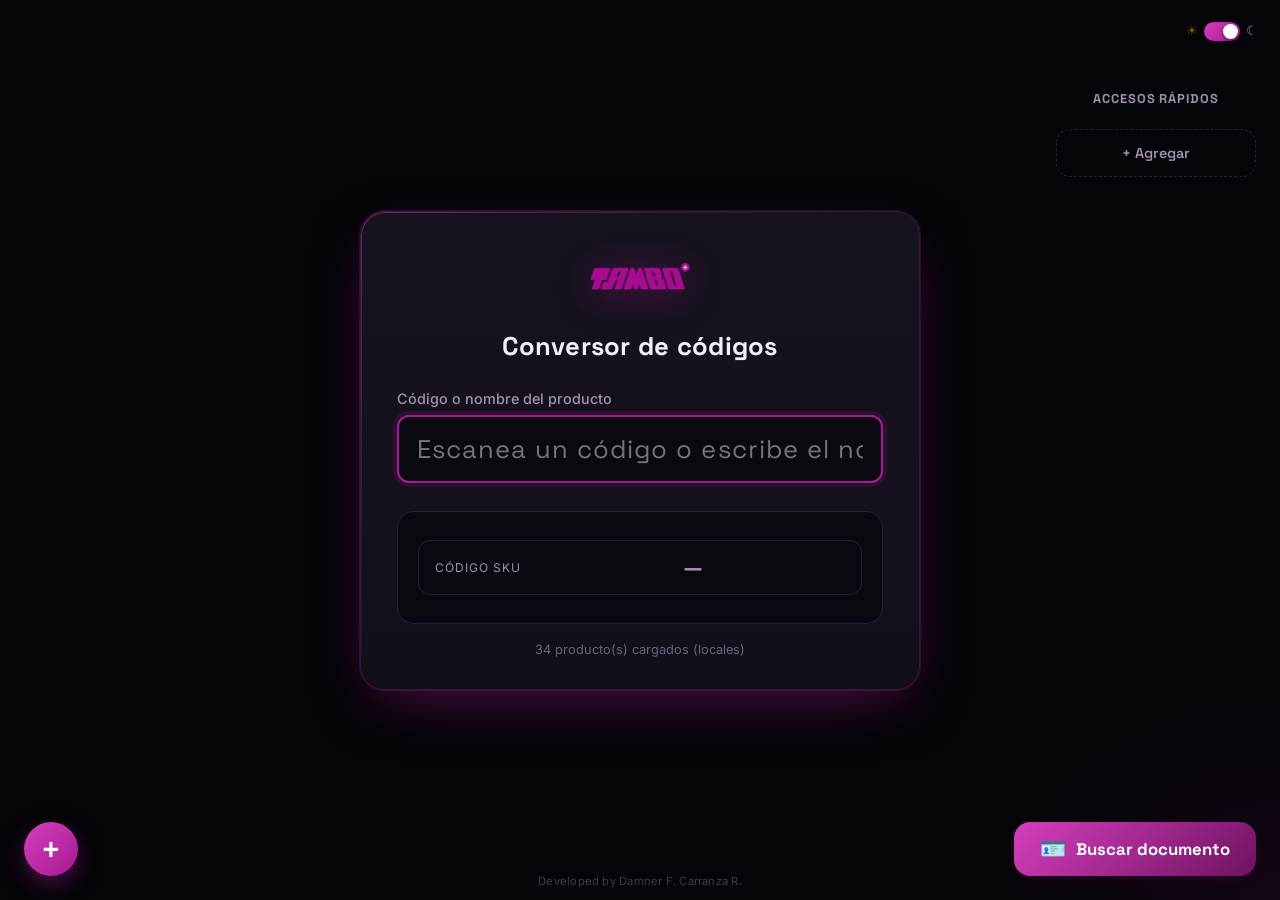
==== commit e4a774e8: "Botonera fijada a la derecha, ahora todo el contenedor de los nombres es clickeable para copiar la i" ====
--- a/index.html
+++ b/index.html
@@ -32,7 +32,7 @@
   <link rel="preconnect" href="https://fonts.gstatic.com" crossorigin>
   <link href="https://fonts.googleapis.com/css2?family=Space+Grotesk:wght@500;700&family=Inter:wght@400;500;600;700&display=swap" rel="stylesheet">
 
-  <link rel="stylesheet" href="style.css?v=21">
+  <link rel="stylesheet" href="style.css?v=22">
 </head>
 <body>
 
@@ -141,7 +141,7 @@
   <!-- El sufijo ?v= sirve para forzar actualización cuando cambias el archivo (ver instrucciones) -->
   <script src="config.js?v=2"></script>
   <script src="codigos.js?v=8"></script>
-  <script src="script.js?v=17"></script>
+  <script src="script.js?v=18"></script>
   <script src="theme.js?v=1"></script>
 </body>
 </html>
--- a/style.css
+++ b/style.css
@@ -210,6 +210,18 @@
   letter-spacing: 0.01em;
   word-break: break-word;
   margin-bottom: 18px;
+  cursor: pointer;
+  transition: color 0.15s ease;
+}
+
+.resultado-nombre:hover,
+.resultado--ok .resultado-nombre:hover {
+  color: var(--morado-claro);
+}
+
+.resultado-nombre.copiado,
+.resultado--ok .resultado-nombre.copiado {
+  color: var(--ok-texto);
 }
 
 .skus-lista {
@@ -228,6 +240,16 @@
   background: rgba(165, 26, 145, 0.08);
   border: 1px solid rgba(165, 26, 145, 0.18);
   text-align: left;
+}
+
+.sku-fila--clickeable {
+  cursor: pointer;
+  transition: background 0.15s ease, border-color 0.15s ease;
+}
+
+.sku-fila--clickeable:hover {
+  background: rgba(165, 26, 145, 0.14);
+  border-color: rgba(165, 26, 145, 0.32);
 }
 
 .sku-fila--vacia {
@@ -512,20 +534,21 @@
 /* --- Panel de accesos rápidos --- */
 .pagina-contenido {
   display: flex;
-  gap: 20px;
-  align-items: flex-start;
+  width: 100%;
   justify-content: center;
-  width: 100%;
-  max-width: 800px;
 }
 
 .accesos-panel {
+  position: fixed;
+  top: 90px;
+  right: 24px;
   width: 200px;
-  flex-shrink: 0;
+  max-height: calc(100vh - 170px);
+  overflow-y: auto;
   display: flex;
   flex-direction: column;
   gap: 10px;
-  margin-top: 8px;
+  z-index: 15;
 }
 
 .accesos-titulo {
@@ -619,9 +642,12 @@
     align-items: center;
   }
   .accesos-panel {
+    position: static;
     width: 100%;
     max-width: 560px;
-    margin-top: 0;
+    max-height: none;
+    overflow-y: visible;
+    margin-top: 20px;
   }
   .accesos-lista {
     flex-direction: row;
